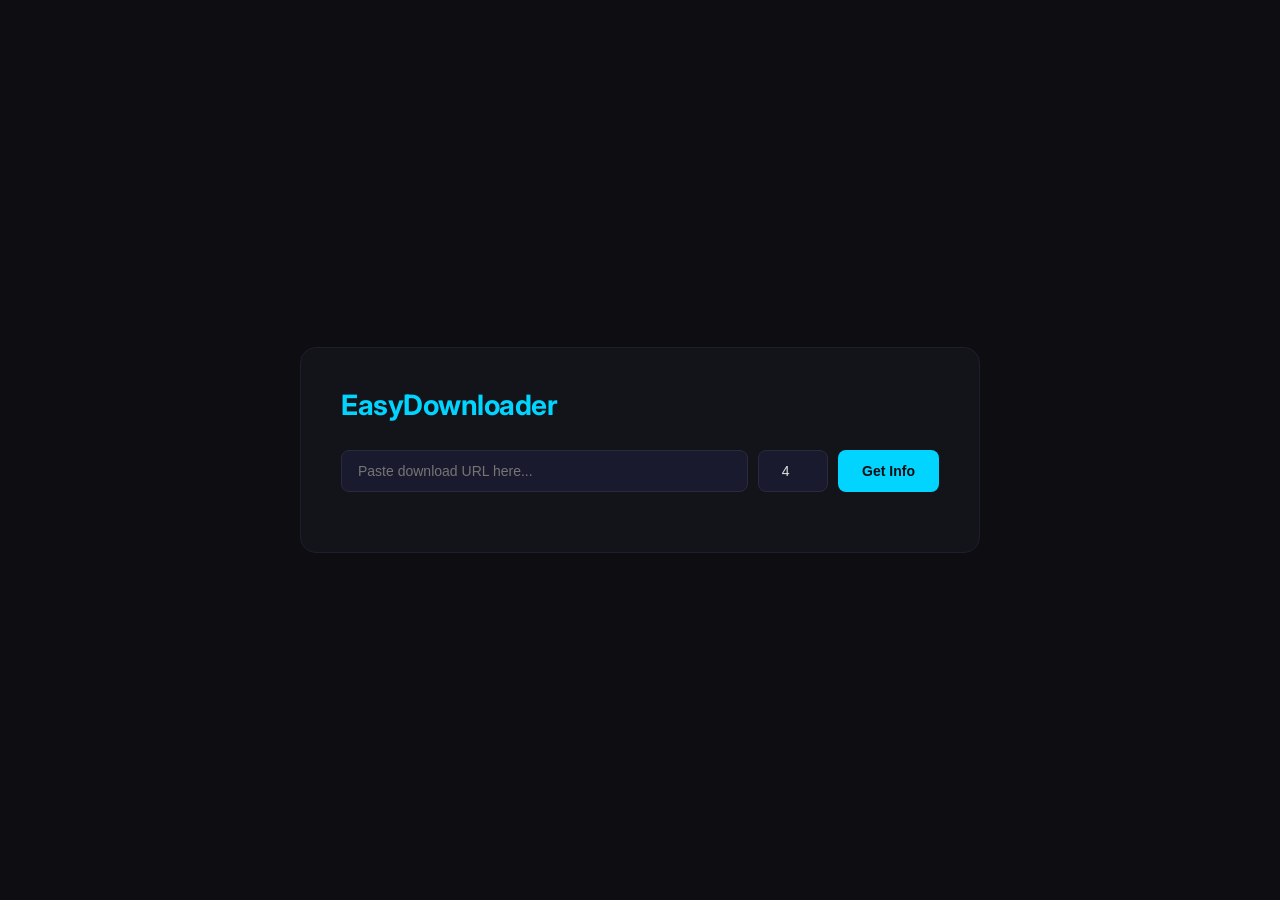
==== frontend/index.html @ 3761d528 "chore: ignore generated build and target artifacts" ====
<!DOCTYPE html>
<html lang="en">

<head>
    <meta charset="UTF-8">
    <meta name="viewport" content="width=device-width, initial-scale=1.0">
    <title>EasyDownloader</title>
    <link rel="stylesheet" href="style.css">
</head>

<body>
    <div class="app">
        <h1>EasyDownloader</h1>
        <!-- Url input section -->
        <div class="input-section">
            <input type="text" id="url-input" placeholder="Paste download URL here..." />
            <input type="number" id="threads" value="4" min="1" max="16" />
            <button id="info-btn">Get Info</button>
        </div>
        <!-- File Info Section -->
        <div class="file-info" id="file-info" style="display: none;">
            <p id="filename-text">Filename: -</p>
            <p id="filesize-text">Size: -</p>
            <button id="download-btn">Download</button>
        </div>

        <!-- Progress Section -->
        <!-- Progress Section — REPLACE karo purana wala -->
        <div class="progress-section" id="progress-section" style="display: none;">

            <!-- Overall Progress -->
            <div class="overall-header">
                <span id="status-text">Downloading...</span>
                <span id="overall-speed">0 MB/s</span>
            </div>
            <div class="progress-bar">
                <div class="progress-fill" id="progress-fill"></div>
            </div>
            <p id="percent-text">0%</p>

            <!-- Individual Chunk Cards — JS se fill honge -->
            <div id="chunks-container"></div>

        </div>

    </div>
    <script type="module" src="main.js"></script>

</body>

</html>
---- frontend/style.css ----
/* Google Font import */
@import url('https://fonts.googleapis.com/css2?family=Inter:wght@400;500;600;700&display=swap');

* {
    margin: 0;
    padding: 0;
    box-sizing: border-box;
}

body {
    font-family: 'Inter', sans-serif;
    background-color: #0d0d12;
    color: #e0e0e0;
    min-height: 100vh;
    display: flex;
    align-items: center;
    justify-content: center;
}

.app {
    width: 680px;
    padding: 40px;
    background: #13131a;
    border-radius: 16px;
    border: 1px solid #1e1e2e;
}

h1 {
    font-size: 28px;
    font-weight: 700;
    color: #00d4ff;
    margin-bottom: 28px;
    letter-spacing: -0.5px;
}

/* Input Section */
.input-section {
    display: flex;
    gap: 10px;
    margin-bottom: 20px;
}

input[type="text"] {
    flex: 1;
    padding: 12px 16px;
    background: #1a1a2e;
    border: 1px solid #2a2a3e;
    border-radius: 8px;
    color: #e0e0e0;
    font-size: 14px;
    outline: none;
    transition: border-color 0.2s;
}

input[type="text"]:focus {
    border-color: #00d4ff;
}

input[type="number"] {
    width: 70px;
    padding: 12px;
    background: #1a1a2e;
    border: 1px solid #2a2a3e;
    border-radius: 8px;
    color: #e0e0e0;
    font-size: 14px;
    text-align: center;
    outline: none;
}

button {
    padding: 12px 24px;
    background: #00d4ff;
    color: #0d0d12;
    border: none;
    border-radius: 8px;
    font-size: 14px;
    font-weight: 600;
    cursor: pointer;
    transition: background 0.2s, transform 0.1s;
}

button:hover {
    background: #00b8d9;
    transform: translateY(-1px);
}

button:active {
    transform: translateY(0);
}

/* File Info */
.file-info {
    background: #1a1a2e;
    border-radius: 10px;
    padding: 16px 20px;
    margin-bottom: 20px;
    border: 1px solid #2a2a3e;
}

.file-info p {
    font-size: 13px;
    color: #a0a0b0;
    margin-bottom: 8px;
}

.file-info p span {
    color: #e0e0e0;
    font-weight: 500;
}

#download-btn {
    margin-top: 12px;
    background: linear-gradient(135deg, #00d4ff, #7c3aed);
    color: white;
    width: 100%;
}

/* Progress Section */
.progress-section {
    background: #1a1a2e;
    border-radius: 10px;
    padding: 20px;
    border: 1px solid #2a2a3e;
}

#status-text {
    font-size: 13px;
    color: #a0a0b0;
    margin-bottom: 12px;
}

.progress-bar {
    background: #0d0d12;
    border-radius: 10px;
    height: 10px;
    overflow: hidden;
    margin-bottom: 8px;
}

.progress-fill {
    height: 100%;
    width: 0%;
    background: linear-gradient(90deg, #00d4ff, #7c3aed);
    border-radius: 10px;
    transition: width 0.3s ease;
    /* Smooth animation! */
}

#percent-text {
    font-size: 13px;
    color: #00d4ff;
    font-weight: 600;
    text-align: right;
}

/* ── Overall Header ── */
.overall-header {
    display: flex;
    justify-content: space-between;
    align-items: center;
    margin-bottom: 10px;
}

#overall-speed {
    font-size: 13px;
    color: #00d4ff;
    font-weight: 600;
}

/* ── Chunks Container ── */
#chunks-container {
    margin-top: 16px;
    display: flex;
    flex-direction: column;
    gap: 10px;
}

/* ── Individual Chunk Card ── */
.chunk-card {
    background: #0d0d12;
    border-radius: 8px;
    padding: 10px 14px;
    border: 1px solid #1e1e2e;
}

.chunk-header {
    display: flex;
    justify-content: space-between;
    align-items: center;
    margin-bottom: 6px;
}

.chunk-label {
    font-size: 12px;
    color: #a0a0b0;
    font-weight: 500;
}

.chunk-meta {
    display: flex;
    gap: 12px;
    align-items: center;
}

.chunk-speed {
    font-size: 12px;
    color: #00d4ff;
}

.chunk-status {
    font-size: 14px;
}

/* Chunk ka progress bar */
.chunk-bar {
    background: #1a1a2e;
    border-radius: 4px;
    height: 6px;
    overflow: hidden;
}

.chunk-fill {
    height: 100%;
    width: 0%;
    background: linear-gradient(90deg, #00d4ff, #7c3aed);
    border-radius: 4px;
    transition: width 0.15s ease;
    /* Fast transition for streaming */
}

.chunk-percent {
    font-size: 11px;
    color: #606070;
    text-align: right;
    margin-top: 4px;
}
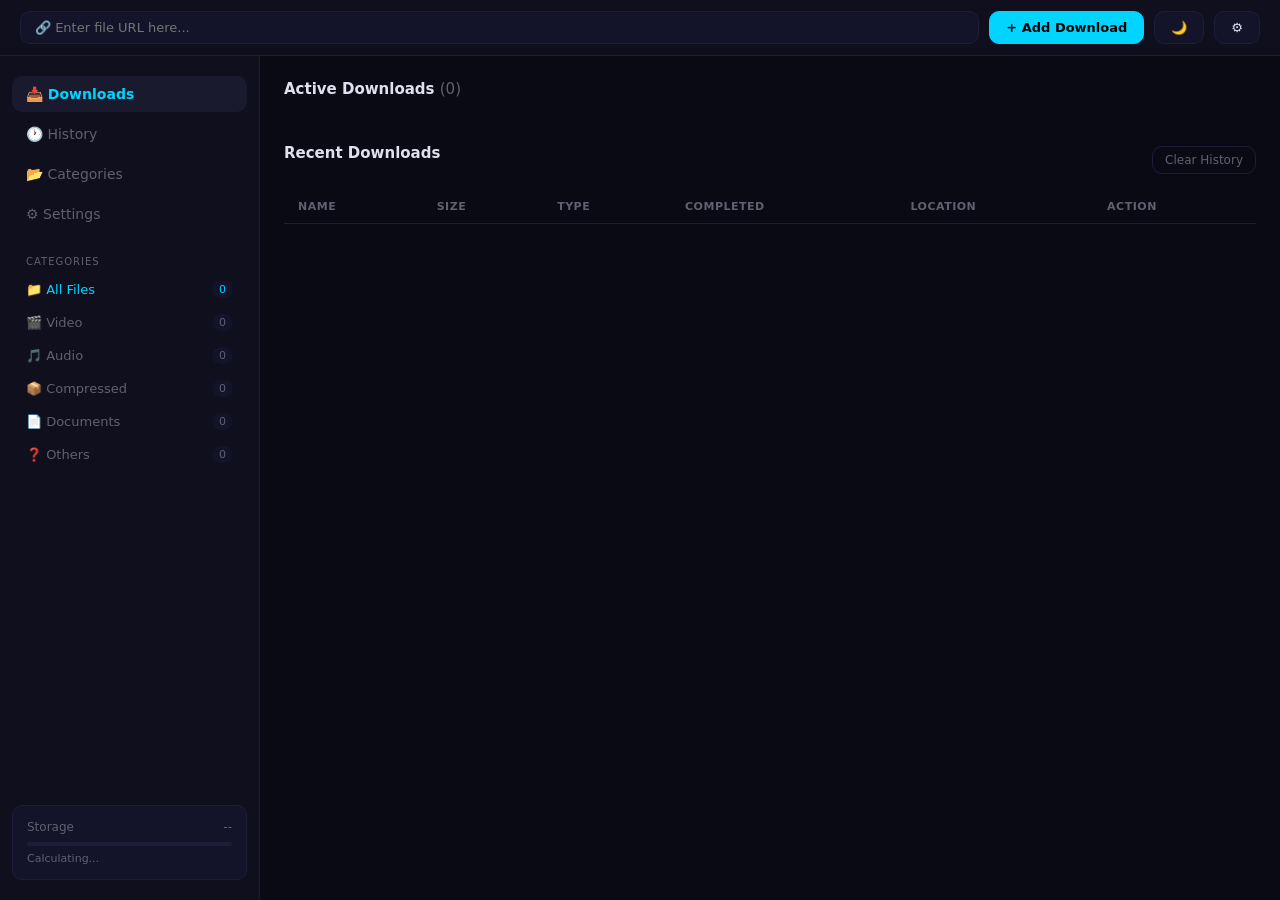
==== commit d769ec73: "feat: initialize frontend layout, styling, and basic structure for downloader application" ====
--- a/frontend/index.html
+++ b/frontend/index.html
@@ -2,50 +2,104 @@
 <html lang="en">
 
 <head>
-    <meta charset="UTF-8">
-    <meta name="viewport" content="width=device-width, initial-scale=1.0">
+    <meta charset="UTF-8" />
+    <meta name="viewport" content="width=device-width, initial-scale=1.0" />
     <title>EasyDownloader</title>
-    <link rel="stylesheet" href="style.css">
+    <link rel="stylesheet" href="style.css" />
 </head>
 
 <body>
-    <div class="app">
-        <h1>EasyDownloader</h1>
-        <!-- Url input section -->
-        <div class="input-section">
-            <input type="text" id="url-input" placeholder="Paste download URL here..." />
-            <input type="number" id="threads" value="4" min="1" max="16" />
-            <button id="info-btn">Get Info</button>
-        </div>
-        <!-- File Info Section -->
-        <div class="file-info" id="file-info" style="display: none;">
-            <p id="filename-text">Filename: -</p>
-            <p id="filesize-text">Size: -</p>
-            <button id="download-btn">Download</button>
-        </div>
+    <div class="app-layout">
 
-        <!-- Progress Section -->
-        <!-- Progress Section — REPLACE karo purana wala -->
-        <div class="progress-section" id="progress-section" style="display: none;">
+        <!-- ═══════════════════════════════════════ -->
+        <!--  TOP BAR                                -->
+        <!-- ═══════════════════════════════════════ -->
+        <header class="topbar">
+            <input type="text" id="url-input" placeholder="🔗 Enter file URL here..." />
+            <button id="add-download-btn">+ Add Download</button>
+            <button id="theme-toggle">🌙</button>
+            <button id="settings-btn">⚙</button>
+        </header>
 
-            <!-- Overall Progress -->
-            <div class="overall-header">
-                <span id="status-text">Downloading...</span>
-                <span id="overall-speed">0 MB/s</span>
+        <!-- ═══════════════════════════════════════ -->
+        <!--  SIDEBAR                                -->
+        <!-- ═══════════════════════════════════════ -->
+        <aside class="sidebar">
+
+            <!-- Navigation Menu -->
+            <nav class="nav-menu">
+                <a class="nav-item active" data-view="downloads">📥 Downloads</a>
+                <a class="nav-item" data-view="history">🕐 History</a>
+                <a class="nav-item" data-view="categories">📂 Categories</a>
+                <a class="nav-item" data-view="settings">⚙ Settings</a>
+            </nav>
+
+            <!-- Categories List -->
+            <div class="categories-list">
+                <span class="categories-label">CATEGORIES</span>
+                <a class="cat-item active" data-cat="all">📁 All Files <span id="cat-all">0</span></a>
+                <a class="cat-item" data-cat="video">🎬 Video <span id="cat-video">0</span></a>
+                <a class="cat-item" data-cat="audio">🎵 Audio <span id="cat-audio">0</span></a>
+                <a class="cat-item" data-cat="compressed">📦 Compressed <span id="cat-compressed">0</span></a>
+                <a class="cat-item" data-cat="document">📄 Documents <span id="cat-document">0</span></a>
+                <a class="cat-item" data-cat="other">❓ Others <span id="cat-other">0</span></a>
             </div>
-            <div class="progress-bar">
-                <div class="progress-fill" id="progress-fill"></div>
+
+            <!-- Storage Widget -->
+            <div class="storage-widget">
+                <div class="storage-info">
+                    <span>Storage</span>
+                    <span id="storage-percent">--</span>
+                </div>
+                <div class="storage-bar">
+                    <div class="storage-fill" id="storage-fill" style="width: 0%"></div>
+                </div>
+                <p id="storage-text">Calculating...</p>
             </div>
-            <p id="percent-text">0%</p>
 
-            <!-- Individual Chunk Cards — JS se fill honge -->
-            <div id="chunks-container"></div>
+        </aside>
 
-        </div>
+        <!-- ═══════════════════════════════════════ -->
+        <!--  MAIN CONTENT                           -->
+        <!-- ═══════════════════════════════════════ -->
+        <main class="main-content">
+
+            <!-- Active Downloads Section -->
+            <section class="active-downloads">
+                <h2>Active Downloads <span id="active-count">(0)</span></h2>
+                <div id="downloads-list">
+                    <!-- JS se download cards yahan inject honge -->
+                </div>
+            </section>
+
+            <!-- Recent Downloads / History Table -->
+            <section class="recent-downloads">
+                <div class="section-header">
+                    <h2>Recent Downloads</h2>
+                    <button id="clear-history-btn">Clear History</button>
+                </div>
+                <table class="history-table">
+                    <thead>
+                        <tr>
+                            <th>Name</th>
+                            <th>Size</th>
+                            <th>Type</th>
+                            <th>Completed</th>
+                            <th>Location</th>
+                            <th>Action</th>
+                        </tr>
+                    </thead>
+                    <tbody id="history-tbody">
+                        <!-- JS se history rows yahan inject honge -->
+                    </tbody>
+                </table>
+            </section>
+
+        </main>
 
     </div>
-    <script type="module" src="main.js"></script>
 
+    <script src="main.js"></script>
 </body>
 
 </html>
--- a/frontend/style.css
+++ b/frontend/style.css
@@ -1,237 +1,767 @@
 /* Google Font import */
 @import url('https://fonts.googleapis.com/css2?family=Inter:wght@400;500;600;700&display=swap');
 
-* {
+/* ═══════════════════════════════════════
+   CSS VARIABLES (Design Tokens)
+   ═══════════════════════════════════════ */
+:root {
+    --bg-primary: #0a0a14;
+    /* Main background — dark navy */
+    --bg-secondary: #0f0f1e;
+    /* Sidebar background */
+    --bg-card: #13132a;
+    /* Cards ka background */
+    --bg-hover: #1a1a2e;
+    /* Hover state */
+
+    --accent: #00d4ff;
+    /* Primary accent — cyan */
+    --accent-dim: #0099bb;
+    /* Darker accent */
+
+    --text-primary: #e0e0f0;
+    /* Main text */
+    --text-muted: #606070;
+    /* Secondary/muted text */
+
+    --border: #1e1e3a;
+    /* Border color */
+
+    --radius: 10px;
+    /* Border radius */
+    --sidebar-w: 260px;
+    /* Sidebar width */
+}
+
+/* ═══════════════════════════════════════
+   RESET
+   ═══════════════════════════════════════ */
+*,
+*::before,
+*::after {
+    box-sizing: border-box;
     margin: 0;
     padding: 0;
-    box-sizing: border-box;
 }
 
 body {
-    font-family: 'Inter', sans-serif;
-    background-color: #0d0d12;
-    color: #e0e0e0;
-    min-height: 100vh;
+    font-family: 'Segoe UI', system-ui, sans-serif;
+    background: var(--bg-primary);
+    color: var(--text-primary);
+    height: 100vh;
+    overflow: hidden;
+    /* scroll sidebar/main ke andar hogi, body pe nahi */
+}
+
+a {
+    text-decoration: none;
+    cursor: pointer;
+}
+
+button {
+    cursor: pointer;
+    font-family: inherit;
+}
+
+input {
+    font-family: inherit;
+}
+
+/* ═══════════════════════════════════════
+   APP LAYOUT — 2 Column Grid
+   ═══════════════════════════════════════ */
+.app-layout {
+    display: grid;
+    grid-template-areas:
+        "topbar  topbar"
+        "sidebar main";
+    grid-template-rows: 56px 1fr;
+    /* topbar fixed 56px, baaki sidebar+main */
+    grid-template-columns: var(--sidebar-w) 1fr;
+    height: 100vh;
+}
+
+/* ───────── TOPBAR ───────── */
+.topbar {
+    grid-area: topbar;
+    display: flex;
+    align-items: center;
+    gap: 10px;
+    padding: 0 20px;
+    background: var(--bg-secondary);
+    border-bottom: 1px solid var(--border);
+}
+
+.topbar #url-input {
+    flex: 1;
+    /* baki sari jagah le lega */
+    background: var(--bg-card);
+    border: 1px solid var(--border);
+    border-radius: var(--radius);
+    padding: 8px 14px;
+    color: var(--text-primary);
+    font-size: 13px;
+    outline: none;
+    transition: border-color 0.2s;
+}
+
+.topbar #url-input:focus {
+    border-color: var(--accent);
+}
+
+.topbar button {
+    background: var(--bg-card);
+    border: 1px solid var(--border);
+    color: var(--text-primary);
+    padding: 8px 16px;
+    border-radius: var(--radius);
+    font-size: 13px;
+    transition: all 0.2s;
+}
+
+.topbar button:hover {
+    border-color: var(--accent);
+    color: var(--accent);
+}
+
+/* #add-download-btn ko special styling */
+#add-download-btn {
+    background: var(--accent) !important;
+    border-color: var(--accent) !important;
+    color: #000 !important;
+    font-weight: 600;
+}
+
+#add-download-btn:hover {
+    background: var(--accent-dim) !important;
+    color: #000 !important;
+}
+
+/* ───────── SIDEBAR ───────── */
+.sidebar {
+    grid-area: sidebar;
+    background: var(--bg-secondary);
+    border-right: 1px solid var(--border);
+    display: flex;
+    flex-direction: column;
+    gap: 24px;
+    padding: 20px 12px;
+    overflow-y: auto;
+}
+
+/* ───────── MAIN CONTENT ───────── */
+.main-content {
+    grid-area: main;
+    overflow-y: auto;
+    padding: 24px;
+    display: flex;
+    flex-direction: column;
+    gap: 32px;
+}
+
+/* ═══════════════════════════════════════
+   SIDEBAR COMPONENTS
+   ═══════════════════════════════════════ */
+
+/* ── Nav Menu ── */
+.nav-menu {
+    display: flex;
+    flex-direction: column;
+    gap: 4px;
+}
+
+.nav-item {
+    display: block;
+    padding: 10px 14px;
+    border-radius: var(--radius);
+    color: var(--text-muted);
+    font-size: 14px;
+    transition: all 0.2s;
+}
+
+.nav-item:hover {
+    background: var(--bg-hover);
+    color: var(--text-primary);
+}
+
+.nav-item.active {
+    background: var(--bg-hover);
+    color: var(--accent);
+    font-weight: 600;
+}
+
+/* ── Categories ── */
+.categories-label {
+    font-size: 10px;
+    color: var(--text-muted);
+    letter-spacing: 1px;
+    text-transform: uppercase;
+    padding: 0 14px;
+    display: block;
+    margin-bottom: 6px;
+}
+
+.cat-item {
+    display: flex;
+    justify-content: space-between;
+    align-items: center;
+    padding: 8px 14px;
+    border-radius: var(--radius);
+    color: var(--text-muted);
+    font-size: 13px;
+    transition: all 0.2s;
+}
+
+.cat-item:hover {
+    background: var(--bg-hover);
+    color: var(--text-primary);
+}
+
+.cat-item.active {
+    color: var(--accent);
+}
+
+.cat-item span {
+    font-size: 11px;
+    background: var(--bg-card);
+    padding: 2px 7px;
+    border-radius: 20px;
+}
+
+/* ── Storage Widget ── */
+.storage-widget {
+    margin-top: auto;
+    /* sidebar ke bottom mein push karta hai */
+    padding: 14px;
+    background: var(--bg-card);
+    border-radius: var(--radius);
+    border: 1px solid var(--border);
+}
+
+.storage-info {
+    display: flex;
+    justify-content: space-between;
+    font-size: 12px;
+    color: var(--text-muted);
+    margin-bottom: 8px;
+}
+
+.storage-bar {
+    height: 4px;
+    background: var(--border);
+    border-radius: 4px;
+    overflow: hidden;
+    margin-bottom: 6px;
+}
+
+.storage-fill {
+    height: 100%;
+    background: var(--accent);
+    border-radius: 4px;
+    transition: width 0.4s ease;
+}
+
+#storage-text {
+    font-size: 11px;
+    color: var(--text-muted);
+}
+
+/* ═══════════════════════════════════════
+   MAIN CONTENT SECTIONS
+   ═══════════════════════════════════════ */
+
+.active-downloads h2,
+.recent-downloads h2 {
+    font-size: 15px;
+    font-weight: 600;
+    color: var(--text-primary);
+    margin-bottom: 14px;
+}
+
+.active-downloads h2 span {
+    color: var(--text-muted);
+    font-weight: 400;
+}
+
+.section-header {
+    display: flex;
+    justify-content: space-between;
+    align-items: center;
+    margin-bottom: 14px;
+}
+
+#clear-history-btn {
+    background: transparent;
+    border: 1px solid var(--border);
+    color: var(--text-muted);
+    padding: 6px 12px;
+    border-radius: var(--radius);
+    font-size: 12px;
+    transition: all 0.2s;
+}
+
+#clear-history-btn:hover {
+    border-color: #ff4a4a;
+    color: #ff4a4a;
+}
+
+/* ── History Table ── */
+.history-table {
+    width: 100%;
+    border-collapse: collapse;
+    font-size: 13px;
+}
+
+.history-table th {
+    text-align: left;
+    padding: 10px 14px;
+    color: var(--text-muted);
+    font-size: 11px;
+    text-transform: uppercase;
+    letter-spacing: 0.5px;
+    border-bottom: 1px solid var(--border);
+}
+
+.history-table td {
+    padding: 12px 14px;
+    border-bottom: 1px solid var(--border);
+    color: var(--text-primary);
+}
+
+.history-table tr:hover td {
+    background: var(--bg-hover);
+}
+
+.history-table td button {
+    background: transparent;
+    border: 1px solid var(--border);
+    color: var(--text-muted);
+    padding: 4px 8px;
+    border-radius: 6px;
+    font-size: 12px;
+    transition: all 0.2s;
+    margin-right: 4px;
+}
+
+.history-table td button:hover {
+    border-color: var(--accent);
+    color: var(--accent);
+}
+
+/* ═══════════════════════════════════════
+   DOWNLOAD CARD
+   ═══════════════════════════════════════ */
+.download-card {
+    background: var(--bg-card);
+    border: 1px solid var(--border);
+    border-radius: var(--radius);
+    padding: 16px;
+    margin-bottom: 12px;
+    transition: border-color 0.2s;
+}
+
+.download-card:hover {
+    border-color: #2a2a4e;
+}
+
+.card-main {
+    display: grid;
+    grid-template-columns: 48px 1fr auto auto;
+    align-items: center;
+    gap: 14px;
+}
+
+/* File type icon */
+.file-icon {
+    width: 48px;
+    height: 48px;
+    border-radius: 10px;
     display: flex;
     align-items: center;
     justify-content: center;
-}
-
-.app {
-    width: 680px;
-    padding: 40px;
-    background: #13131a;
-    border-radius: 16px;
-    border: 1px solid #1e1e2e;
-}
-
-h1 {
-    font-size: 28px;
-    font-weight: 700;
-    color: #00d4ff;
-    margin-bottom: 28px;
-    letter-spacing: -0.5px;
-}
-
-/* Input Section */
-.input-section {
-    display: flex;
-    gap: 10px;
-    margin-bottom: 20px;
-}
-
-input[type="text"] {
-    flex: 1;
-    padding: 12px 16px;
-    background: #1a1a2e;
-    border: 1px solid #2a2a3e;
+    font-size: 22px;
+}
+
+.file-icon.video {
+    background: #1a3a5c;
+    color: #4a9eff;
+}
+
+.file-icon.audio {
+    background: #3a1a5c;
+    color: #c14aff;
+}
+
+.file-icon.compressed {
+    background: #5c3a1a;
+    color: #ff9c4a;
+}
+
+.file-icon.image {
+    background: #1a5c2a;
+    color: #4aff7c;
+}
+
+.file-icon.document {
+    background: #5c1a1a;
+    color: #ff4a4a;
+}
+
+.file-icon.other {
+    background: #2a2a3e;
+    color: #a0a0b0;
+}
+
+/* Download info */
+.filename {
+    font-size: 14px;
+    font-weight: 600;
+    margin-bottom: 6px;
+}
+
+.progress-row {
+    display: flex;
+    justify-content: space-between;
+    font-size: 12px;
+    color: var(--text-muted);
+    margin-bottom: 6px;
+}
+
+.progress-bar {
+    height: 6px;
+    background: var(--border);
+    border-radius: 6px;
+    overflow: hidden;
+}
+
+.progress-fill {
+    height: 100%;
+    background: linear-gradient(90deg, var(--accent), #0099bb);
+    border-radius: 6px;
+    width: 0%;
+    transition: width 0.3s ease;
+}
+
+/* Speed + ETA */
+.download-meta {
+    display: flex;
+    flex-direction: column;
+    align-items: flex-end;
+    gap: 4px;
+}
+
+.speed {
+    font-size: 13px;
+    color: var(--accent);
+    font-weight: 600;
+}
+
+.eta {
+    font-size: 11px;
+    color: var(--text-muted);
+}
+
+/* Action Buttons */
+.download-actions {
+    display: flex;
+    gap: 6px;
+}
+
+.download-actions button {
+    background: var(--bg-hover);
+    border: 1px solid var(--border);
+    color: var(--text-muted);
+    padding: 6px 12px;
     border-radius: 8px;
-    color: #e0e0e0;
-    font-size: 14px;
+    font-size: 12px;
+    transition: all 0.2s;
+}
+
+.download-actions button:hover {
+    border-color: var(--accent);
+    color: var(--accent);
+}
+
+.cancel-btn:hover {
+    border-color: #ff4a4a !important;
+    color: #ff4a4a !important;
+}
+
+/* Chunk Details (expand/collapse) */
+.chunk-details {
+    margin-top: 12px;
+    padding-top: 12px;
+    border-top: 1px solid var(--border);
+    animation: slideDown 0.2s ease;
+}
+
+@keyframes slideDown {
+    from {
+        opacity: 0;
+        transform: translateY(-8px);
+    }
+
+    to {
+        opacity: 1;
+        transform: translateY(0);
+    }
+}
+
+.chunk-details-header {
+    font-size: 11px;
+    color: var(--text-muted);
+    text-transform: uppercase;
+    letter-spacing: 0.5px;
+    margin-bottom: 8px;
+}
+
+.chunk-row {
+    display: grid;
+    grid-template-columns: 60px 1fr 40px 70px 20px;
+    align-items: center;
+    gap: 8px;
+    padding: 4px 0;
+}
+
+.chunk-label {
+    font-size: 11px;
+    color: var(--text-muted);
+}
+
+.chunk-pct {
+    font-size: 11px;
+    color: #a0a0b0;
+    text-align: right;
+}
+
+.chunk-spd {
+    font-size: 11px;
+    color: var(--accent);
+}
+
+.chunk-ico {
+    font-size: 13px;
+}
+
+.chunk-bar {
+    height: 4px;
+    background: var(--border);
+    border-radius: 4px;
+    overflow: hidden;
+}
+
+.chunk-fill {
+    height: 100%;
+    background: var(--accent);
+    border-radius: 4px;
+}
+
+.details-toggle-btn {
+    background: transparent;
+    border: 1px solid var(--border);
+    color: var(--text-muted);
+    padding: 6px 12px;
+    border-radius: 6px;
+    font-size: 12px;
+    transition: all 0.2s;
+}
+
+.details-toggle-btn:hover,
+.details-toggle-btn.active {
+    border-color: var(--accent);
+    color: var(--accent);
+}
+
+/* ═══════════════════════════════════════
+   MODAL
+   ═══════════════════════════════════════ */
+.modal-overlay {
+    position: fixed;
+    inset: 0;
+    /* top/right/bottom/left = 0 */
+    background: rgba(0, 0, 0, 0.7);
+    display: flex;
+    align-items: center;
+    justify-content: center;
+    z-index: 100;
+    backdrop-filter: blur(4px);
+}
+
+.modal-box {
+    background: var(--bg-secondary);
+    border: 1px solid var(--border);
+    border-radius: 14px;
+    width: 480px;
+    max-height: 90vh;
+    overflow-y: auto;
+    animation: modalIn 0.2s ease;
+}
+
+@keyframes modalIn {
+    from {
+        opacity: 0;
+        transform: scale(0.95);
+    }
+
+    to {
+        opacity: 1;
+        transform: scale(1);
+    }
+}
+
+.modal-header {
+    display: flex;
+    justify-content: space-between;
+    align-items: center;
+    padding: 18px 20px;
+    border-bottom: 1px solid var(--border);
+}
+
+.modal-header h3 {
+    font-size: 15px;
+    font-weight: 600;
+}
+
+#modal-close {
+    background: transparent;
+    border: none;
+    color: var(--text-muted);
+    font-size: 18px;
+    transition: color 0.2s;
+}
+
+#modal-close:hover {
+    color: #ff4a4a;
+}
+
+.modal-body {
+    padding: 20px;
+    display: flex;
+    flex-direction: column;
+    gap: 20px;
+}
+
+.modal-body section h4 {
+    font-size: 12px;
+    color: var(--text-muted);
+    text-transform: uppercase;
+    letter-spacing: 0.5px;
+    margin-bottom: 10px;
+}
+
+.modal-body input[type="text"] {
+    width: 100%;
+    background: var(--bg-card);
+    border: 1px solid var(--border);
+    border-radius: var(--radius);
+    padding: 9px 14px;
+    color: var(--text-primary);
+    font-size: 13px;
     outline: none;
     transition: border-color 0.2s;
 }
 
-input[type="text"]:focus {
-    border-color: #00d4ff;
-}
-
-input[type="number"] {
-    width: 70px;
-    padding: 12px;
-    background: #1a1a2e;
-    border: 1px solid #2a2a3e;
+.modal-body input:focus {
+    border-color: var(--accent);
+}
+
+.url-input-row,
+.dir-row {
+    display: flex;
+    gap: 8px;
+}
+
+.url-input-row input,
+.dir-row input {
+    flex: 1;
+}
+
+.url-input-row button,
+.dir-row button,
+#refresh-details-btn {
+    background: var(--bg-card);
+    border: 1px solid var(--border);
+    color: var(--text-muted);
+    padding: 9px 12px;
+    border-radius: var(--radius);
+    font-size: 14px;
+    transition: all 0.2s;
+}
+
+.url-input-row button:hover,
+.dir-row button:hover,
+#refresh-details-btn:hover {
+    border-color: var(--accent);
+    color: var(--accent);
+}
+
+#custom-filename {
+    margin-bottom: 8px;
+}
+
+.file-details-grid {
+    display: grid;
+    grid-template-columns: 1fr 1fr;
+    gap: 10px;
+    margin-bottom: 12px;
+}
+
+.file-details-grid div {
+    background: var(--bg-card);
+    border: 1px solid var(--border);
     border-radius: 8px;
-    color: #e0e0e0;
-    font-size: 14px;
-    text-align: center;
-    outline: none;
-}
-
-button {
-    padding: 12px 24px;
-    background: #00d4ff;
-    color: #0d0d12;
+    padding: 10px 12px;
+}
+
+.file-details-grid label {
+    display: block;
+    font-size: 10px;
+    color: var(--text-muted);
+    margin-bottom: 4px;
+}
+
+.file-details-grid span {
+    font-size: 13px;
+    color: var(--accent);
+    font-weight: 600;
+}
+
+#refresh-details-btn {
+    width: 100%;
+}
+
+.modal-footer {
+    display: flex;
+    justify-content: flex-end;
+    gap: 10px;
+    padding: 16px 20px;
+    border-top: 1px solid var(--border);
+}
+
+#modal-cancel {
+    background: transparent;
+    border: 1px solid var(--border);
+    color: var(--text-muted);
+    padding: 9px 20px;
+    border-radius: var(--radius);
+    transition: all 0.2s;
+}
+
+#modal-cancel:hover {
+    border-color: #ff4a4a;
+    color: #ff4a4a;
+}
+
+#modal-download {
+    background: var(--accent);
     border: none;
-    border-radius: 8px;
-    font-size: 14px;
+    color: #000;
     font-weight: 600;
-    cursor: pointer;
-    transition: background 0.2s, transform 0.1s;
-}
-
-button:hover {
-    background: #00b8d9;
-    transform: translateY(-1px);
-}
-
-button:active {
-    transform: translateY(0);
-}
-
-/* File Info */
-.file-info {
-    background: #1a1a2e;
-    border-radius: 10px;
-    padding: 16px 20px;
-    margin-bottom: 20px;
-    border: 1px solid #2a2a3e;
-}
-
-.file-info p {
-    font-size: 13px;
-    color: #a0a0b0;
-    margin-bottom: 8px;
-}
-
-.file-info p span {
-    color: #e0e0e0;
-    font-weight: 500;
-}
-
-#download-btn {
-    margin-top: 12px;
-    background: linear-gradient(135deg, #00d4ff, #7c3aed);
-    color: white;
-    width: 100%;
-}
-
-/* Progress Section */
-.progress-section {
-    background: #1a1a2e;
-    border-radius: 10px;
-    padding: 20px;
-    border: 1px solid #2a2a3e;
-}
-
-#status-text {
-    font-size: 13px;
-    color: #a0a0b0;
-    margin-bottom: 12px;
-}
-
-.progress-bar {
-    background: #0d0d12;
-    border-radius: 10px;
-    height: 10px;
-    overflow: hidden;
-    margin-bottom: 8px;
-}
-
-.progress-fill {
-    height: 100%;
-    width: 0%;
-    background: linear-gradient(90deg, #00d4ff, #7c3aed);
-    border-radius: 10px;
-    transition: width 0.3s ease;
-    /* Smooth animation! */
-}
-
-#percent-text {
-    font-size: 13px;
-    color: #00d4ff;
-    font-weight: 600;
-    text-align: right;
-}
-
-/* ── Overall Header ── */
-.overall-header {
-    display: flex;
-    justify-content: space-between;
-    align-items: center;
-    margin-bottom: 10px;
-}
-
-#overall-speed {
-    font-size: 13px;
-    color: #00d4ff;
-    font-weight: 600;
-}
-
-/* ── Chunks Container ── */
-#chunks-container {
-    margin-top: 16px;
-    display: flex;
-    flex-direction: column;
-    gap: 10px;
-}
-
-/* ── Individual Chunk Card ── */
-.chunk-card {
-    background: #0d0d12;
-    border-radius: 8px;
-    padding: 10px 14px;
-    border: 1px solid #1e1e2e;
-}
-
-.chunk-header {
-    display: flex;
-    justify-content: space-between;
-    align-items: center;
-    margin-bottom: 6px;
-}
-
-.chunk-label {
-    font-size: 12px;
-    color: #a0a0b0;
-    font-weight: 500;
-}
-
-.chunk-meta {
-    display: flex;
-    gap: 12px;
-    align-items: center;
-}
-
-.chunk-speed {
-    font-size: 12px;
-    color: #00d4ff;
-}
-
-.chunk-status {
-    font-size: 14px;
-}
-
-/* Chunk ka progress bar */
-.chunk-bar {
-    background: #1a1a2e;
-    border-radius: 4px;
-    height: 6px;
-    overflow: hidden;
-}
-
-.chunk-fill {
-    height: 100%;
-    width: 0%;
-    background: linear-gradient(90deg, #00d4ff, #7c3aed);
-    border-radius: 4px;
-    transition: width 0.15s ease;
-    /* Fast transition for streaming */
-}
-
-.chunk-percent {
-    font-size: 11px;
-    color: #606070;
-    text-align: right;
-    margin-top: 4px;
+    padding: 9px 20px;
+    border-radius: var(--radius);
+    transition: all 0.2s;
+}
+
+#modal-download:hover {
+    background: var(--accent-dim);
 }
